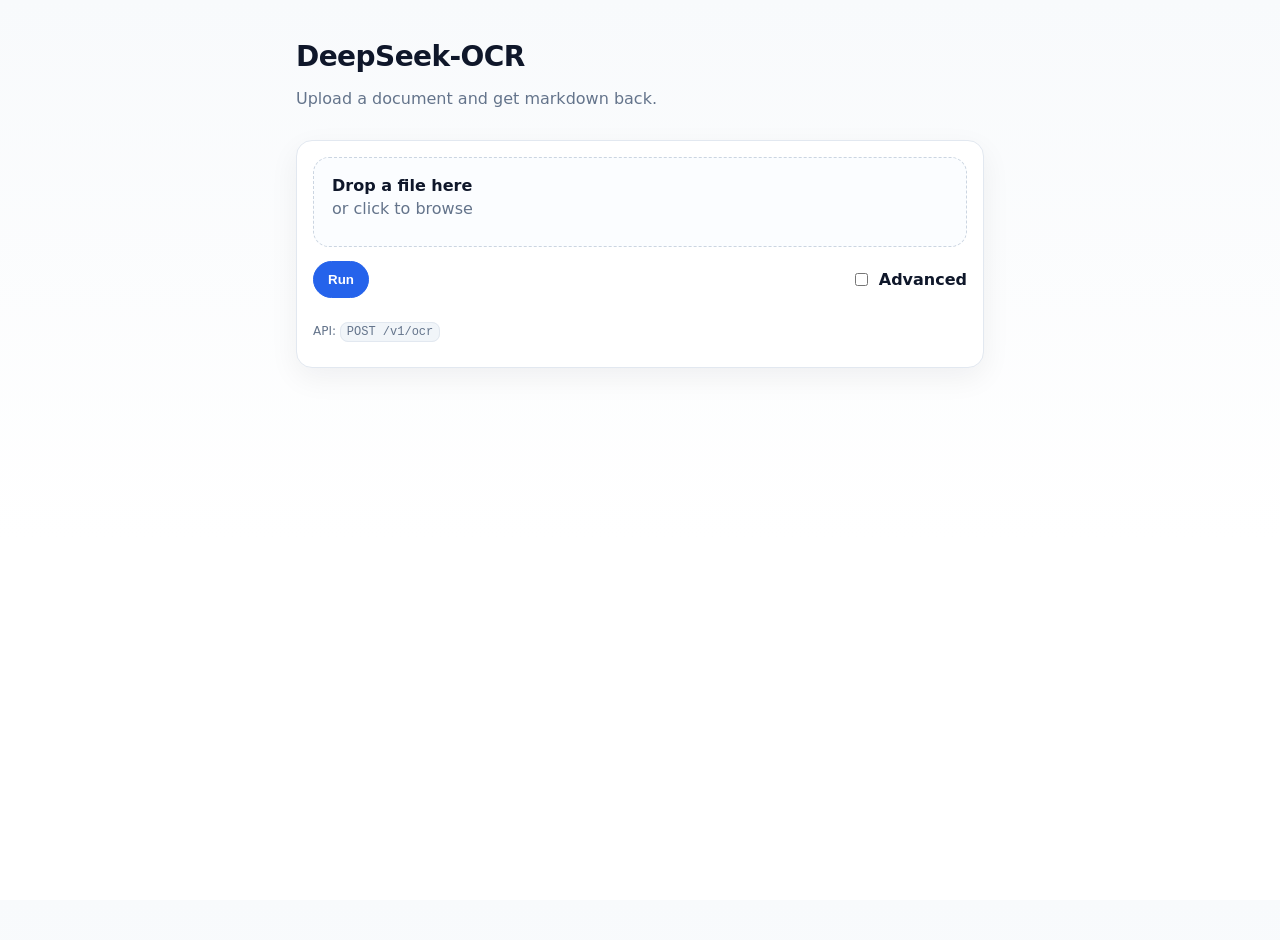
==== templates/index.html @ e1db8635 "Initial commit" ====
<!doctype html>
<html lang="en">
  <head>
    <meta charset="utf-8" />
    <meta name="viewport" content="width=device-width,initial-scale=1" />
    <title>DeepSeek-OCR</title>
    <link rel="stylesheet" href="/static/app.css" />
    <script defer src="/static/app.js"></script>
  </head>
  <body>
    <main class="shell">
      <header class="header">
        <div>
          <h1>DeepSeek-OCR</h1>
          <p class="muted">Upload a document and get markdown back.</p>
        </div>
      </header>

      <section class="card">
        <form class="form" method="post" enctype="multipart/form-data">
          <div class="dropzone" id="dropzone">
            <input
              class="file"
              type="file"
              name="file"
              id="file"
              accept=".pdf,.doc,.docx,.ppt,.pptx,image/*"
              required
            />
            <div class="dz-ui">
              <div class="dz-title">Drop a file here</div>
              <div class="dz-sub muted">or click to browse</div>
              <div class="dz-filename" id="dzFilename"></div>
            </div>
          </div>

          <div class="row">
            <button class="btn primary" type="submit">Run</button>
            <label class="toggle">
              <input type="checkbox" name="advanced" id="advanced" value="true" />
              <span>Advanced</span>
            </label>
          </div>

          <div class="advanced" id="advancedPanel" hidden>
            <div class="grid">
              <label class="check">
                <input type="checkbox" name="inline_figure_text" value="true" checked />
                <span>Replace figures with text</span>
              </label>

              <label>
                <span class="lbl">PDF mode</span>
                <select name="pdf_mode">
                  <option value="auto">auto (text-layer if present)</option>
                  <option value="text">text-layer only</option>
                  <option value="ocr">OCR raster only</option>
                </select>
              </label>

              <label class="check">
                <input type="checkbox" name="include_image_base64" value="true" />
                <span>Include image base64</span>
              </label>

              <label class="check">
                <input type="checkbox" name="extract_header" value="true" />
                <span>Extract header</span>
              </label>

              <label class="check">
                <input type="checkbox" name="extract_footer" value="true" />
                <span>Extract footer</span>
              </label>

              <label>
                <span class="lbl">Table format</span>
                <select name="table_format">
                  <option value="">Inline (default)</option>
                  <option value="markdown">Extract as markdown</option>
                  <option value="html">Extract as html</option>
                </select>
              </label>

              <label>
                <span class="lbl">Min figure size (px)</span>
                <input type="number" name="image_min_size" min="0" placeholder="e.g. 80" />
              </label>

              <label>
                <span class="lbl">Figure limit</span>
                <input type="number" name="image_limit" min="0" placeholder="e.g. 10" />
              </label>

              <label style="grid-column: 1 / -1;">
                <span class="lbl">Figure prompt (optional)</span>
                <input type="text" name="figure_prompt" placeholder="Leave empty for default" />
              </label>
            </div>

            <p class="muted tiny">Default is simple upload. Advanced is only if needed.</p>
          </div>

          <p class="muted tiny">
            API: <code>POST /v1/ocr</code>
          </p>
        </form>
      </section>
    </main>
  </body>
</html>
---- static/app.css ----
:root {
  --bg: #ffffff;
  --fg: #0f172a;
  --muted: #64748b;
  --card: #ffffff;
  --border: #e2e8f0;
  --shadow: 0 10px 30px rgba(15, 23, 42, 0.06);
  --primary: #2563eb;
  --primaryFg: #ffffff;
  --radius: 16px;
  --mono: ui-monospace, SFMono-Regular, Menlo, Monaco, Consolas, "Liberation Mono", "Courier New", monospace;
  --sans: ui-sans-serif, system-ui, -apple-system, Segoe UI, Roboto, Helvetica, Arial, "Apple Color Emoji", "Segoe UI Emoji";
}

* { box-sizing: border-box; }
html, body { height: 100%; }
body {
  margin: 0;
  font-family: var(--sans);
  color: var(--fg);
  background: linear-gradient(180deg, #f8fafc 0%, #ffffff 60%);
}

.shell {
  max-width: 720px;
  margin: 40px auto;
  padding: 0 16px 48px;
}

.shell.wide { max-width: 1200px; }

.header {
  display: flex;
  align-items: flex-start;
  justify-content: space-between;
  gap: 16px;
  margin-bottom: 16px;
}

h1 { margin: 0; font-size: 28px; letter-spacing: -0.02em; }
h2 { margin: 0; font-size: 16px; letter-spacing: -0.01em; }
.muted { color: var(--muted); }
.tiny { font-size: 12px; }
code {
  font-family: var(--mono);
  background: #f1f5f9;
  border: 1px solid var(--border);
  padding: 2px 6px;
  border-radius: 8px;
}

.card {
  background: var(--card);
  border: 1px solid var(--border);
  border-radius: var(--radius);
  box-shadow: var(--shadow);
  padding: 16px;
}

.form { display: grid; gap: 14px; }

.dropzone {
  position: relative;
  border: 1.5px dashed #cbd5e1;
  border-radius: var(--radius);
  padding: 18px;
  background: #fbfdff;
  transition: border-color 120ms ease, background 120ms ease;
}
.dropzone.dragover {
  border-color: var(--primary);
  background: #eff6ff;
}

.file {
  position: absolute;
  inset: 0;
  width: 100%;
  height: 100%;
  opacity: 0;
  cursor: pointer;
}

.dz-ui { pointer-events: none; }
.dz-title { font-weight: 600; }
.dz-sub { margin-top: 4px; }
.dz-filename { margin-top: 10px; font-family: var(--mono); font-size: 12px; }

.row {
  display: flex;
  align-items: center;
  justify-content: space-between;
  gap: 12px;
}

.btn {
  appearance: none;
  border: 1px solid var(--border);
  background: #ffffff;
  padding: 10px 14px;
  border-radius: 999px;
  cursor: pointer;
  font-weight: 600;
  transition: transform 80ms ease, border-color 120ms ease;
}
.btn:hover { border-color: #cbd5e1; }
.btn:active { transform: translateY(1px); }

.btn.primary {
  background: var(--primary);
  border-color: var(--primary);
  color: var(--primaryFg);
}

.toggle, .check {
  display: inline-flex;
  align-items: center;
  gap: 8px;
  user-select: none;
  font-weight: 600;
}

.advanced {
  border-top: 1px solid var(--border);
  padding-top: 14px;
  margin-top: 6px;
}

.grid {
  display: grid;
  grid-template-columns: 1fr 1fr;
  gap: 12px;
}

label { display: grid; gap: 6px; }
.lbl { font-size: 12px; color: var(--muted); font-weight: 600; }

select, input[type="number"] {
  padding: 10px 12px;
  border-radius: 12px;
  border: 1px solid var(--border);
  outline: none;
  background: #ffffff;
}

.split {
  display: grid;
  grid-template-columns: 1fr 1fr;
  gap: 14px;
}

.pane { min-width: 0; }
.pane-head {
  display: flex;
  align-items: center;
  justify-content: space-between;
  margin-bottom: 10px;
}

.preview {
  width: 100%;
  height: 80vh;
  border: 1px solid var(--border);
  border-radius: 12px;
}

.preview-img {
  width: 100%;
  height: auto;
  border: 1px solid var(--border);
  border-radius: 12px;
}

.textarea {
  width: 100%;
  min-height: 80vh;
  resize: vertical;
  font-family: var(--mono);
  font-size: 13px;
  padding: 12px;
  border-radius: 12px;
  border: 1px solid var(--border);
}
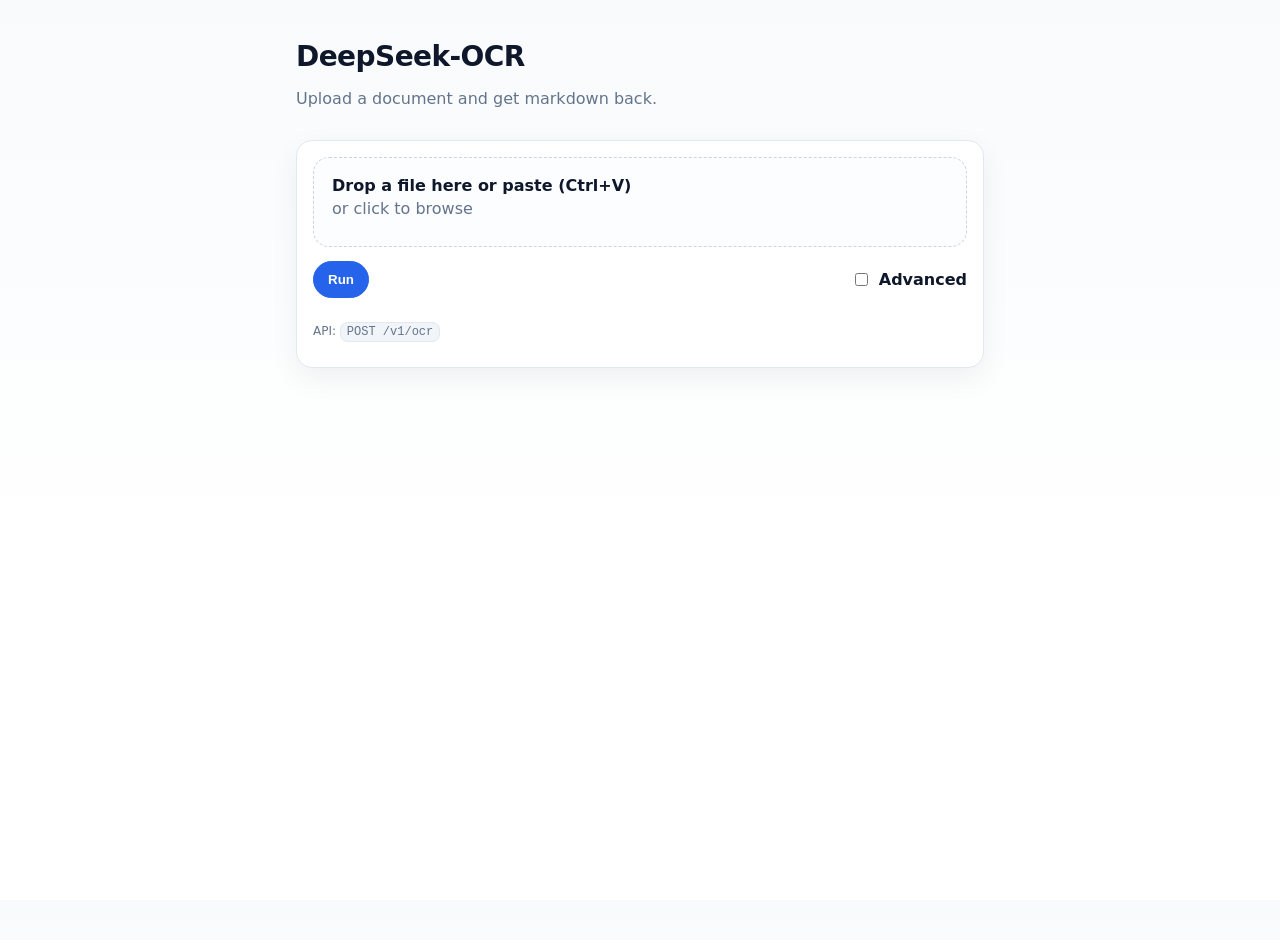
==== commit d47cb16a: "Add Ctrl+V upload & text copy in insecure context" ====
--- a/templates/index.html
+++ b/templates/index.html
@@ -28,7 +28,7 @@
               required
             />
             <div class="dz-ui">
-              <div class="dz-title">Drop a file here</div>
+              <div class="dz-title">Drop a file here or paste (Ctrl+V)</div>
               <div class="dz-sub muted">or click to browse</div>
               <div class="dz-filename" id="dzFilename"></div>
             </div>
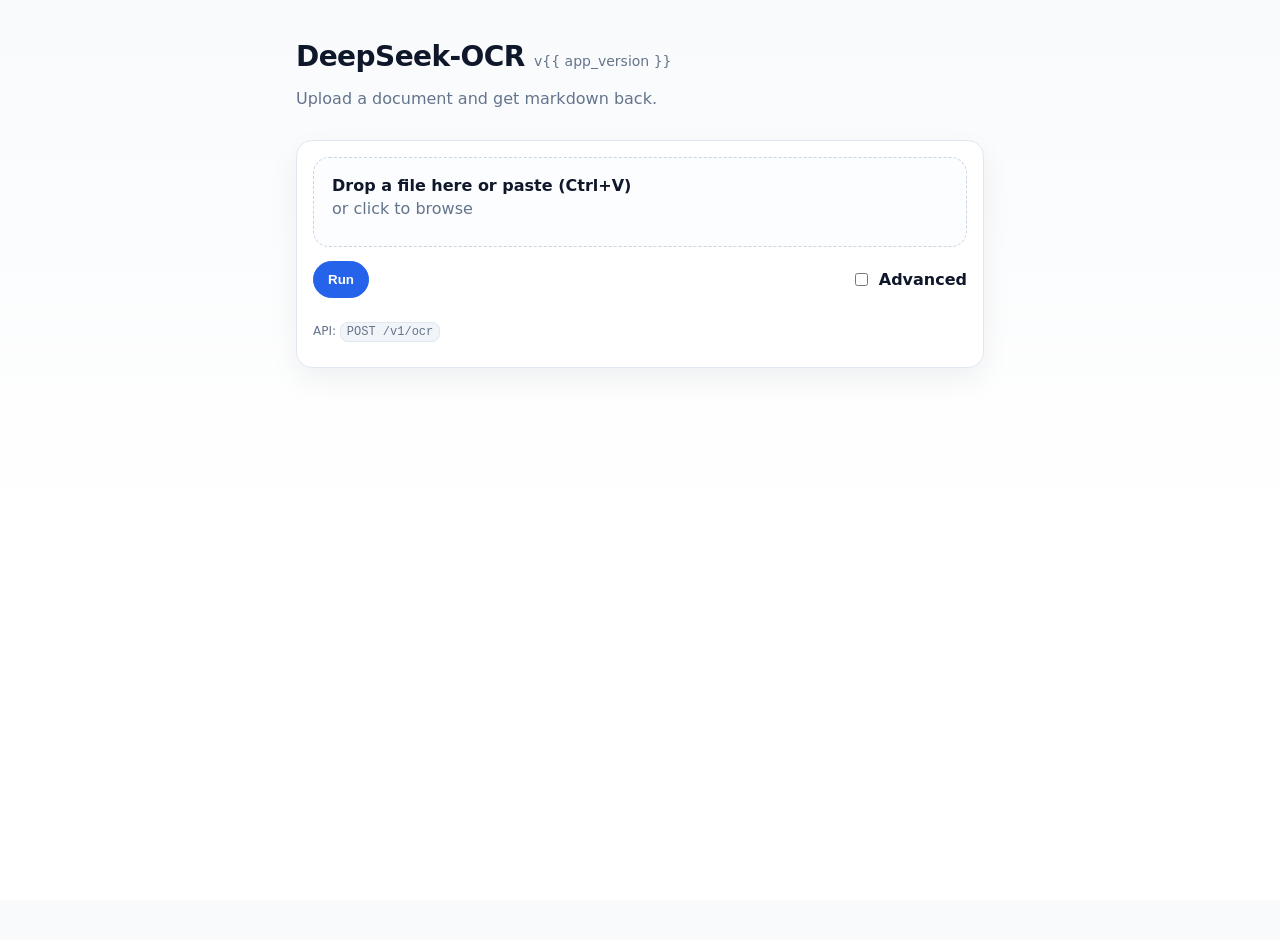
==== commit 3c496c3b: "Bump deps, add github docker image build" ====
--- a/templates/index.html
+++ b/templates/index.html
@@ -11,7 +11,7 @@
     <main class="shell">
       <header class="header">
         <div>
-          <h1>DeepSeek-OCR</h1>
+          <h1>DeepSeek-OCR <span class="version">v{{ app_version }}</span></h1>
           <p class="muted">Upload a document and get markdown back.</p>
         </div>
       </header>
--- a/static/app.css
+++ b/static/app.css
@@ -38,6 +38,7 @@
 }
 
 h1 { margin: 0; font-size: 28px; letter-spacing: -0.02em; }
+h1 .version { font-size: 14px; font-weight: 500; color: var(--muted); letter-spacing: 0; }
 h2 { margin: 0; font-size: 16px; letter-spacing: -0.01em; }
 .muted { color: var(--muted); }
 .tiny { font-size: 12px; }
